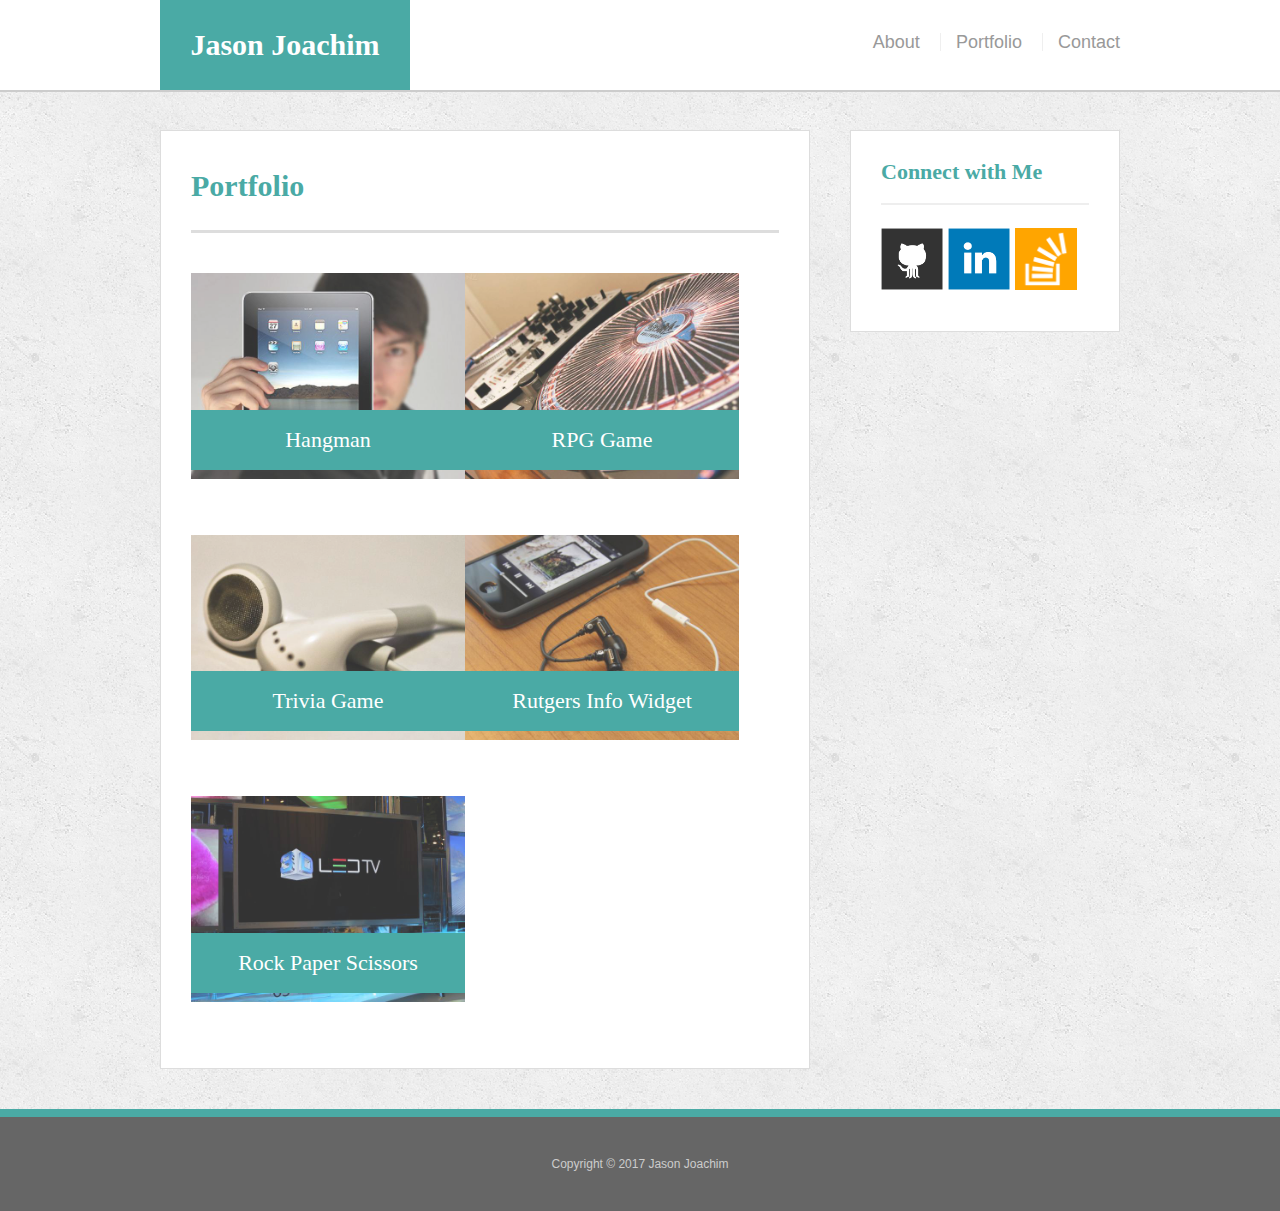
==== portfolio.html @ 7a11f5d8 "halfway there" ====
<!doctype html>
<html lang="en-us">

<head>
  <meta charset="UTF-8">
  <title>Portfolio | Jason Joachim</title>
  <link rel="stylesheet" type="text/css" href="assets/css/reset.css">
  <link rel="stylesheet" type="text/css" href="assets/css/style.css">
  <meta name="viewport" content="width=device-width, initial-scale=1.0">

</head>

<body>

  <header id="masthead">
    <div class="container">
      <a href="index.html" id="logo">Jason Joachim</a>
      <nav>
        <a href="index.html">About</a>
        <a href="portfolio.html">Portfolio</a>
        <a href="contact.html">Contact</a>
      </nav>
    </div>
  </header>

  <div id="main-container" class="container">
    <section class="main-section">
      <h1>Portfolio</h1>

      <div class="work">
        <img src="assets/images/technics-q-c-640-480-1.jpg" alt="hangman">

        <h3>Hangman</h3>
      </div>
      <div class="work">
        <img src="assets/images/technics-q-c-640-480-2.jpg" alt="RPG Game">

        <h3>RPG Game</h3>
      </div>
      <div class="work">
        <img src="assets/images/technics-q-c-640-480-5.jpg" alt="Trivia Game">

        <h3>Trivia Game</h3>
      </div>
      <div class="work">
        <img src="assets/images/technics-q-c-640-480-7.jpg" alt="Rutgers Info Widget">

        <h3>Rutgers Info Widget</h3>
      </div>
      <div class="work">
        <img src="assets/images/technics-q-c-640-480-9.jpg" alt="Rock Paper Scissors">

        <h3>Rock Paper Scissors</h3>
      </div>

    </section>

    <section class="sidebar">
      <div id="connect">
        <h2>Connect with Me</h2>

        <a href="#"><img src="assets/images/github-128.png" class="social" alt="GitHub" /></a>
        <a href="#"><img src="assets/images/linkedin-128.png" class="social" alt="LinkedIn" /></a>
        <a href="#"><img src="assets/images/stackoverflow-128.png" class="social" alt="Stack Overflow" /></a>
      </div>
    </section>
  </div>

  <footer>
    <div class="container">
      Copyright &copy; 2017 Jason Joachim
    </div>
  </footer>
</body>

</html>
---- assets/css/style.css ----
body {
  font-family: Arial, "Helvetica Neue", Helvetica, sans-serif;
  font-size: 18px;
  line-height: 34px;
  color: #777;
  background: url("../images/concrete_seamless.png");
}

* {
  box-sizing: border-box;
}

/* general */

.container {
  width: 100%;
  max-width: 960px;
  margin: 0 auto;
  clear: both;
}

h1,
h2,
h3,
p {
  margin-bottom: 20px;
}

p:last-child {
  margin-bottom: 0;
}

h1,
h2,
h3 {
  font-family: Georgia, Times, "Times New Roman", serif;
  font-weight: 700;
  color: #4aaaa5;
}

h1 {
  padding-bottom: 20px;
  font-size: 30px;
  line-height: 49px;
  border-bottom: 3px solid #ddd;
}

h2,
h3 {
  font-size: 22px;
}

/* header */

#masthead {
  position: fixed;
  z-index: 99;
  width: 100%;
  margin: 0 0 30px;
  overflow: auto;
  color: #fff;
  background: #fff;
  border-bottom: 2px solid #ccc;
}

#logo {
  float: left;
  width: 250px;
  height: 90px;
  font-family: Georgia, Times, "Times New Roman", serif;
  font-size: 30px;
  font-weight: 700;
  line-height: 90px;
  color: #fff;
  text-align: center;
  text-decoration: none;
  background: #4aaaa5;
}

nav {
  float: right;
  margin-top: 25px;
}

nav a {
  display: inline-block;
  padding-left: 15px;
  margin-left: 15px;
  line-height: 18px;
  color: #999;
  text-decoration: none;
  border-left: 1px solid #efefef;
}

nav a:first-child {
  border-left: 0 none;
}

/* footer */

footer {
  padding: 30px 0;
  clear: both;
  font-size: 12px;
  color: #fff;
  color: #ccc;
  text-align: center;
  background: #666;
  border-top: 8px solid #4aaaa5;
}

/* sidebar */

.sidebar {
  float: right;
  width: 100%;
  max-width: 270px;
  padding: 30px;
  margin-bottom: 20px;
  background: #fff;
  border: 1px solid #ddd;
}

h3,
.sidebar h2 {
  padding-bottom: 20px;
  margin-bottom: 15px;
  line-height: 22px;
  border-bottom: 2px solid #eee;
}

.social {
  width: 62px;
  height: 62px;
  margin-top: 8px;
  margin-right: 5px;
}

.social:last-child {
  margin-right: 0;
}

/* main */

#main-container {
  padding-top: 130px;
}

.main-section {
  float: left;
  width: 100%;
  max-width: 650px;
  padding: 30px;
  margin: 0 0 40px;
  background: #fff;
  border: 1px solid #ddd;
}

/* portfolio page */

.work {
  position: relative;
  float: left;
  width: 274px;
  margin: 20px 0 25px;
  overflow: inherit;}
}

.work:nth-child(even) {
  margin-right: 40px;
}

.work img {
  width: 100%;
  border: 0 none;
  opacity: 0.8;
}

.work h3 {
  position: absolute;
  bottom: 20px;
  width: 100%;
  padding: 15px;
  margin-bottom: 0;
  font-weight: 300;
  line-height: 30px;
  color: #fff;
  text-align: center;
  background: #4aaaa5;
  border-bottom: 0;
}

.auth-image {
  float: left;
  width: 200px;
  height: auto;
  margin-top: 10px;
  margin-right: 25px;
}

/* contact page */

#contact-form ul {
  margin-bottom: 20px;
}

#contact-form li {
  margin-bottom: 10px;
}

label,
input[type=text],
input[type=email],
textarea {
  display: block;
  width: 100%;
}

input[type=text],
input[type=email],
textarea {
  height: 35px;
  padding: 0 10px;
  font-size: 14px;
  border: 1px solid #ddd;
}

textarea {
  height: 200px;
}

input[type=submit] {
  padding: 10px 30px;
  font-size: 18px;
  color: #fff;
  cursor: pointer;
  background: #4aaaa5;
  border: 0 none;
}

@media only screen and (max-width: 980px) and (min-width:769px){
/*to get the nav bar items away from the sides*/
#logo {
  position: relative;
  left: 10%;}
nav {
  position: relative;
  right:10%;}
 /*this is to make the picture go above text w the main section and sidebar taking up around half according to the pic*/ 
.main-section {
  float: left;
  position:relative;
  left: 10%; 
  width: 50%;}
.main-section img {
  width: 100%}
.sidebar {
  position: relative;
  right: 10%;
  width: 50%;}

}
@media only screen and (max-width: 768px) and (min-width: 641px){
  #logo {
  float: left;}
  nav {
  float: right;}
  .main-section {
  margin: 0 0 40px 8%;
  float: none;
  width: 100%;}
  .main-section img {
  width: 50%}
  .sidebar {
  position: static;
  margin: 0 0 20px 8%;
  float: none;
  width: 100%;
  max-width: 650px;}
  /* portfolio page */
  .work {
  width: 50%}

  .work img {
  width: 50%;
  border: 0 none;
  opacity: 0.8;}
  .sidebar {
    width: 100%;
    clear: all;
  }
}

@media only screen and (max-width: 640px) {}
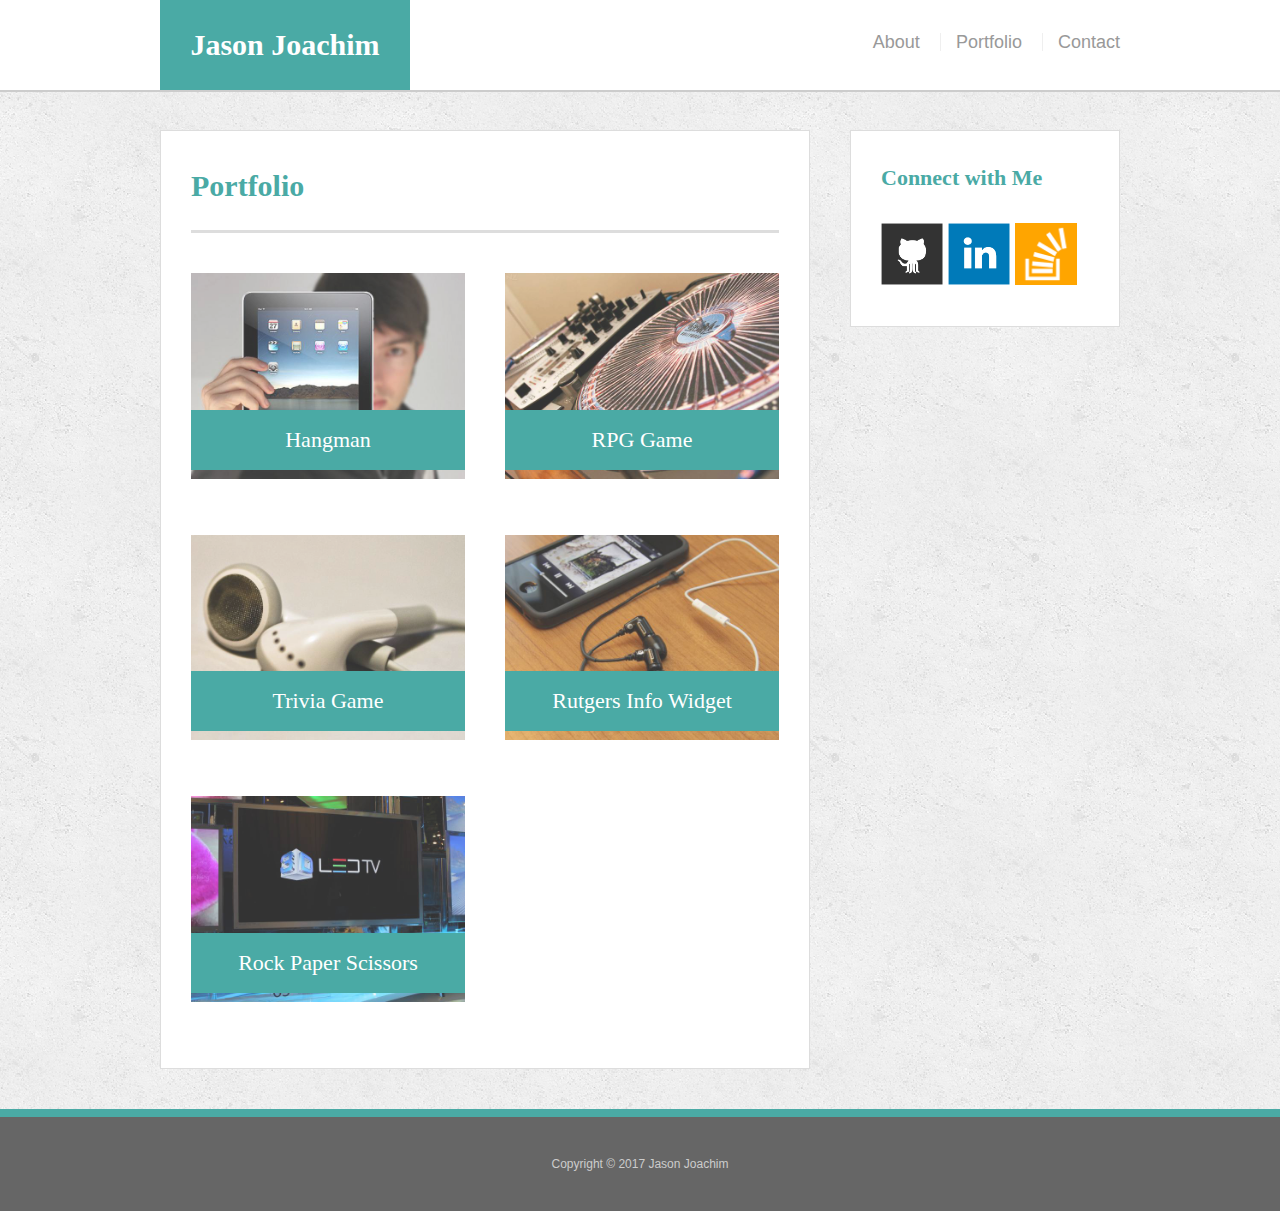
==== commit 4464df1e: "Close" ====
--- a/portfolio.html
+++ b/portfolio.html
@@ -55,7 +55,7 @@
 
     </section>
 
-    <section class="sidebar">
+    <section class="portfolio-sidebar">
       <div id="connect">
         <h2>Connect with Me</h2>
 
--- a/assets/css/style.css
+++ b/assets/css/style.css
@@ -120,6 +120,15 @@
   background: #fff;
   border: 1px solid #ddd;
 }
+.portfolio-sidebar {
+  float: right;
+  width: 100%;
+  max-width: 270px;
+  padding: 30px;
+  margin-bottom: 20px;
+  background: #fff;
+  border: 1px solid #ddd;
+}
 
 h3,
 .sidebar h2 {
@@ -163,11 +172,20 @@
   float: left;
   width: 274px;
   margin: 20px 0 25px;
-  overflow: inherit;}
+  overflow: auto;
 }
 
 .work:nth-child(even) {
   margin-right: 40px;
+}
+
+.clearfix:after {
+  visibility: hidden;
+  display: block;
+  font-size: 0;
+  content: " ";
+  clear: both;
+  height: 0;
 }
 
 .work img {
@@ -261,34 +279,50 @@
 
 }
 @media only screen and (max-width: 768px) and (min-width: 641px){
-  #logo {
-  float: left;}
-  nav {
-  float: right;}
+ 
+   /* .main-section {
+  margin: 0 0 40px 8%;
+  float: none;
+  width: 100%;
+  height: 78%;}
+  .sidebar {
+  position: static;
+  margin: 0 0 20px 8%;
+  float: none;
+  width: 100%;
+  max-width: 650px;} */
+
+   /*portfolio page*/
+
+  /* .work h3 {
+     max-width: 50%;
+     height: 20px;}
+
+  .portfolio-sidebar {
+    float: none;
+    position: static;
+    width: 100%;
+  } 
+}  */
+
+@media only screen and (max-width: 640px) {
+
+  .masthead {
+    position: static;}
+
   .main-section {
   margin: 0 0 40px 8%;
   float: none;
   width: 100%;}
+
   .main-section img {
-  width: 50%}
-  .sidebar {
+  width: 100%}
+
+    .sidebar {
   position: static;
   margin: 0 0 20px 8%;
   float: none;
   width: 100%;
-  max-width: 650px;}
-  /* portfolio page */
-  .work {
-  width: 50%}
-
-  .work img {
-  width: 50%;
-  border: 0 none;
-  opacity: 0.8;}
-  .sidebar {
-    width: 100%;
-    clear: all;
+  max-width: 640px;
   }
 }
-
-@media only screen and (max-width: 640px) {}
